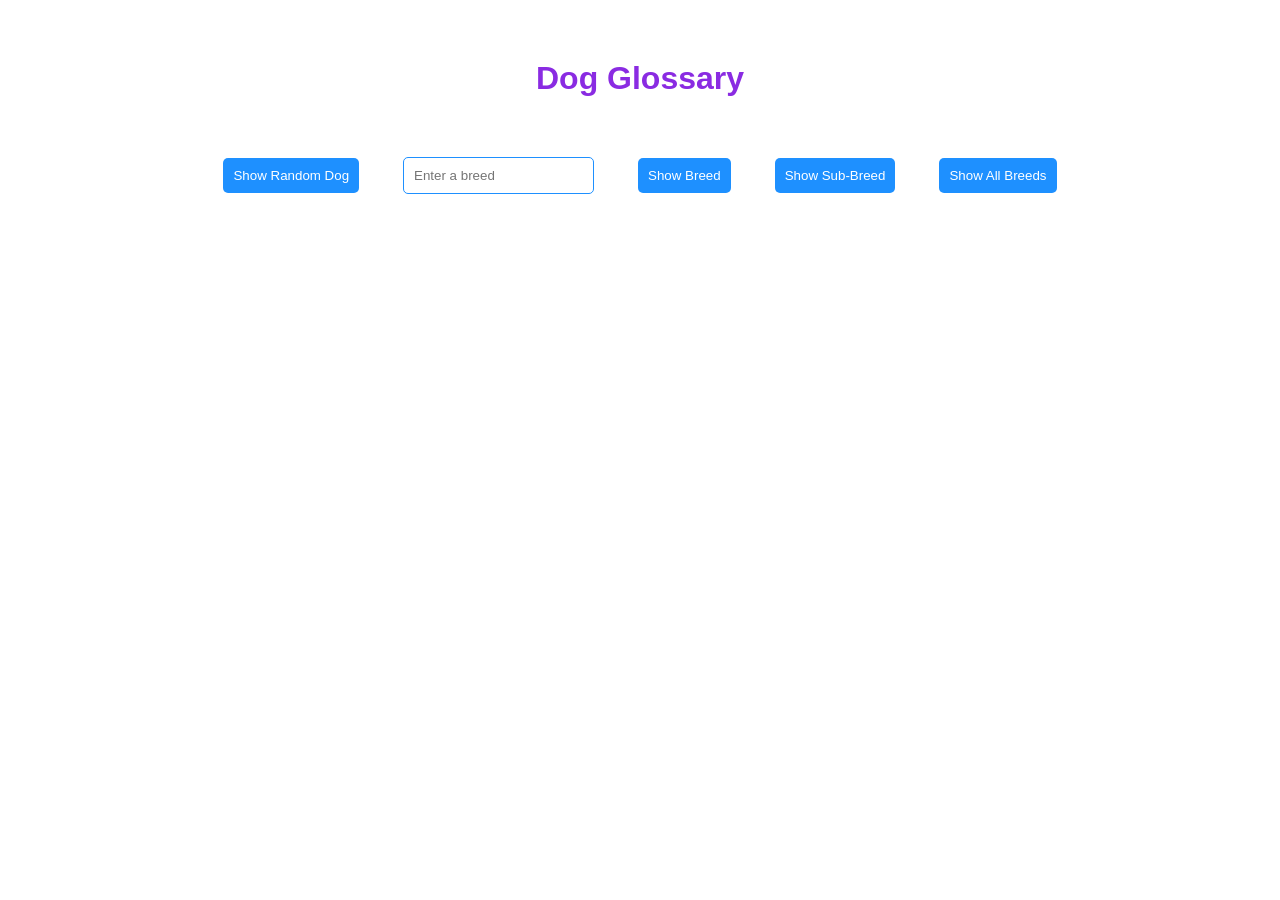
==== dog-glossary/index.html @ a4d7e816 "dog glossary project" ====
<!DOCTYPE html>
<html>
<head>
    <meta charset="utf-8">
    <title>Hello, World!</title>
    <link rel="stylesheet" href="./styles.css"></link>
</head>
<body>
<div class="page">
    <h1>Dog Glossary</h1>
    <div class="menu">
        <button type="button" id="button-random-dog" onclick="getRandomDog()">Show Random Dog</button>
        <input type="text" id="input-breed" placeholder="Enter a breed">
        <button type="button" id="button-show-breed" onclick="getDogByBreed()">Show Breed</button>
        <button type="button" id="button-show-sub-breed" onclick="getSubBreed()">Show Sub-Breed</button>
        <button type="button" id="button-show-all" onclick="showAllBreeds()">Show All Breeds</button>
    </div>
    <div id="content"></div>
</div>
<script>
    async function getRandomDog() {
        const content = document.getElementById("content");
        try {
            const result = await fetch("https://dog.ceo/api/breeds/image/random");
            const data = await result.json();
            const newImage = document.createElement("img");
            newImage.setAttribute("src", data.message);

            /*
            const tokens = data.message.split("/");
            const name = document.createElement("p");
            name.textContent = tokens[4];
            content.prepend(name);
            */

            const oldImage = document.querySelector("img");
            content.innerHTML = "";
            content.append(newImage);
        } catch (error) {
            alert(error);
        }
    }

    async function getDogByBreed() {
        let errorParagraph = document.createElement("p");
        errorParagraph.setAttribute("id", "error");

        let breed = document.getElementById("input-breed").value.toLowerCase();
        const content = document.getElementById("content");
        const url = "https://dog.ceo/api/breed/" + breed + "/images/random";
        const oldImage = document.querySelector("img");
        const error = document.getElementById("error");

        if (breed !== "") {
            try {
                const response = await fetch(url);
                if (!response.ok) {
                    content.innerHTML = "";
                    errorParagraph.textContent = "Breed not found!";
                    content.append(errorParagraph);
                } else {
                    const data = await response.json();
                    const newImage = document.createElement("img");
                    newImage.setAttribute("src", data.message);
                    content.innerHTML = "";
                    content.append(newImage);
                }
            } catch (error) {
                alert(error);
            }
        } else {
            content.innerHTML = "";
            errorParagraph.textContent = "Please enter a breed";
            content.append(errorParagraph);
        }
    }

    async function getSubBreed() {
        let errorParagraph = document.createElement("p");
        errorParagraph.setAttribute("id", "error");
        let breed = document.getElementById("input-breed").value.toLowerCase();

        const content = document.getElementById("content");
        const url = "https://dog.ceo/api/breed/" + breed + "/list";

        const oldImage = document.querySelector("img");
        const error = document.getElementById("error");

        if (breed !== "") {
            try {
                const response = await fetch(url);
                if (!response.ok) {
                    content.innerHTML = "";
                    errorParagraph.textContent = "Breed not found!";
                    content.append(errorParagraph);
                } else {
                    content.innerHTML = "";
                    const data = await response.json();
                    const subBreeds = data.message;
                    if (subBreeds.length > 0) {
                        const list = document.createElement("ol");
                        subBreeds.forEach((breed) => {
                            const li = document.createElement("li");
                            li.textContent = breed;
                            list.append(li);
                        })
                        content.append(list);
                    } else {
                        errorParagraph.textContent = "No sub-breeds found!";
                        content.append(errorParagraph);
                    }
                }
            } catch (error) {
                alert(error);
            }
        } else {
            content.innerHTML = "";
            errorParagraph.textContent = "Please enter a sub-breed!";
            content.append(errorParagraph);
        }
    }

    async function showAllBreeds() {
        const content = document.getElementById("content");
        content.innerHTML = "";
        try {
            const result = await fetch("https://dog.ceo/api/breeds/list/all");
            const data = await result.json();
            const breedObject = data.message;
            const list = document.createElement("ol");
            for (const breed in breedObject) {
                const breedItem = document.createElement("li");
                breedItem.textContent = breed;
                const subBreads = breedObject[breed];
                if (subBreads.length > 0) {
                    const subBreadList = document.createElement("ul");
                    /*
                    for (const subBreed of subBreads) {
                        const subBreedItem = document.createElement("li");
                        subBreedItem.textContent = subBreed;
                        subBreadList.append(subBreedItem);
                    } */
                    const subBreedItem = document.createElement("li");
                    subBreedItem.textContent = subBreads.toString();
                    subBreadList.append(subBreedItem);
                    breedItem.append(subBreadList);
                }
                list.append(breedItem);
                content.append(list);
            }
        } catch (error) {
            alert(error);
        }
    }
</script>
</body>
</html>
---- dog-glossary/styles.css ----
.page {
    display: flex;
    flex-direction: column;
    align-items: center;
}

img {
    max-width: 100%;
}

* {
    margin: 20px;
}

h1 {
    font-family: Arial, Helvetica, sans-serif;
    color: blueviolet;
}

button {
    background-color: dodgerblue;
    color: white;
    border: none;
    border-radius: 5px;
    padding: 10px;
}

#input-breed {
    border-radius: 5px;
    padding: 10px;
    border: dodgerblue 1px solid;
}
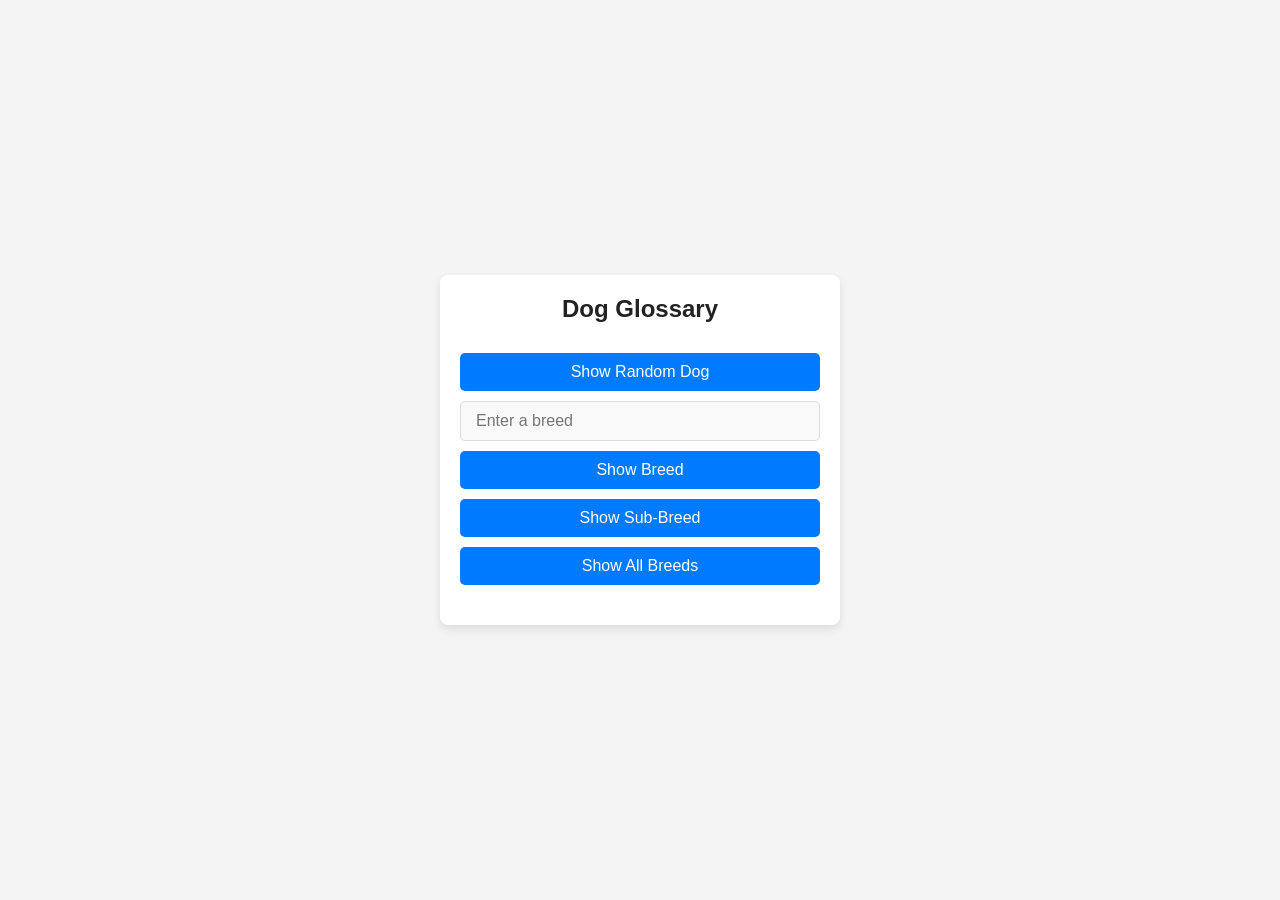
==== commit 164d8bf3: "Improve visual and functionnality of app" ====
--- a/dog-glossary/index.html
+++ b/dog-glossary/index.html
@@ -1,157 +1,384 @@
 <!DOCTYPE html>
 <html>
+
 <head>
-    <meta charset="utf-8">
-    <title>Hello, World!</title>
-    <link rel="stylesheet" href="./styles.css"></link>
+	<meta charset="utf-8">
+	<title>Hello, Dog!</title>
+	<style>
+		/* General Styles */
+		body,
+		h1,
+		button,
+		input,
+		div {
+			margin: 0;
+			padding: 0;
+			box-sizing: border-box;
+		}
+
+		body {
+			font-family: 'Roboto', sans-serif;
+			background-color: #f4f4f4;
+			color: #333;
+			display: flex;
+			justify-content: center;
+			align-items: center;
+			min-height: 100vh;
+		}
+
+		.page {
+			background-color: #fff;
+			border-radius: 8px;
+			box-shadow: 0 4px 8px rgba(0, 0, 0, 0.1);
+			padding: 20px;
+			max-width: 400px;
+			width: 100%;
+			text-align: center;
+		}
+
+		h1 {
+			font-size: 24px;
+			color: #222;
+			margin-bottom: 20px;
+			padding-bottom: 10px;
+		}
+
+		.menu {
+			display: flex;
+			flex-direction: column;
+			gap: 10px;
+			margin-bottom: 20px;
+		}
+
+		.menu button,
+		.menu input {
+			padding: 10px 15px;
+			font-size: 16px;
+			border-radius: 5px;
+			border: 1px solid #ddd;
+			transition: background-color 0.3s, border-color 0.3s;
+		}
+
+		.menu button {
+			background-color: #007bff;
+			color: white;
+			border: none;
+			cursor: pointer;
+		}
+
+		.menu button:hover {
+			background-color: #0056b3;
+		}
+
+		.menu input {
+			border: 1px solid #ddd;
+			background-color: #f9f9f9;
+		}
+
+		.menu input:focus {
+			border-color: #007bff;
+			outline: none;
+		}
+
+		#content {
+			margin-top: 20px;
+		}
+
+		#content img {
+			max-width: 100%;
+			border-radius: 8px;
+			margin-top: 20px;
+		}
+
+		#error {
+			color: #e74c3c;
+			font-weight: bold;
+		}
+
+		/* Breed List Styling */
+		#content ol {
+			list-style-type: none;
+			padding-left: 0;
+			margin-top: 20px;
+			font-size: 16px;
+			color: #333;
+		}
+
+		#content ol li {
+			padding: 10px;
+			background-color: #f9f9f9;
+			border: 1px solid #ddd;
+			border-radius: 5px;
+			margin-bottom: 8px;
+			transition: background-color 0.3s, transform 0.2s;
+			display: flex;
+			justify-content: space-between;
+			align-items: center;
+			cursor: pointer;
+		}
+
+		#content ol li:hover {
+			background-color: #e3e3e3;
+			transform: translateX(5px);
+		}
+
+		#content ol li ul {
+			list-style-type: disc;
+			padding-left: 20px;
+			margin-top: 10px;
+			color: #555;
+			display: none;
+			/* Initially hide sub-breed lists */
+		}
+
+		/* Triangle Indicator for breeds with sub-breeds */
+		#content ol li.has-subbreeds::after {
+			content: "▶";
+			font-size: 12px;
+			color: #007bff;
+			transition: transform 0.3s;
+		}
+
+		#content ol li.has-subbreeds.expanded::after {
+			transform: rotate(90deg);
+		}
+
+		#content>ol>li:nth-child(6)>ul>li {
+			text-align: center;
+			justify-content: center;
+		}
+
+		#content h1 {
+			padding: 0;
+			margin: 0;
+		}
+
+		.subbreed-card {
+			padding: 10px;
+			background-color: #ffa600c7;
+			border: 1px solid #ddd;
+			border-radius: 5px;
+			margin-bottom: 8px;
+			transition: background-color 0.3s, transform 0.2s;
+			display: flex;
+			justify-content: space-between;
+			align-items: center;
+			cursor: pointer;
+		}
+
+		/* Responsive Design */
+		@media (max-width: 500px) {
+			.page {
+				padding: 15px;
+			}
+
+			h1 {
+				font-size: 20px;
+			}
+
+			.menu button,
+			.menu input {
+				font-size: 14px;
+				padding: 8px 10px;
+			}
+
+			#content img {
+				margin-top: 15px;
+			}
+		}
+	</style>
 </head>
+
 <body>
-<div class="page">
-    <h1>Dog Glossary</h1>
-    <div class="menu">
-        <button type="button" id="button-random-dog" onclick="getRandomDog()">Show Random Dog</button>
-        <input type="text" id="input-breed" placeholder="Enter a breed">
-        <button type="button" id="button-show-breed" onclick="getDogByBreed()">Show Breed</button>
-        <button type="button" id="button-show-sub-breed" onclick="getSubBreed()">Show Sub-Breed</button>
-        <button type="button" id="button-show-all" onclick="showAllBreeds()">Show All Breeds</button>
-    </div>
-    <div id="content"></div>
-</div>
-<script>
-    async function getRandomDog() {
-        const content = document.getElementById("content");
-        try {
-            const result = await fetch("https://dog.ceo/api/breeds/image/random");
-            const data = await result.json();
-            const newImage = document.createElement("img");
-            newImage.setAttribute("src", data.message);
-
-            /*
-            const tokens = data.message.split("/");
-            const name = document.createElement("p");
-            name.textContent = tokens[4];
-            content.prepend(name);
-            */
-
-            const oldImage = document.querySelector("img");
-            content.innerHTML = "";
-            content.append(newImage);
-        } catch (error) {
-            alert(error);
-        }
-    }
-
-    async function getDogByBreed() {
-        let errorParagraph = document.createElement("p");
-        errorParagraph.setAttribute("id", "error");
-
-        let breed = document.getElementById("input-breed").value.toLowerCase();
-        const content = document.getElementById("content");
-        const url = "https://dog.ceo/api/breed/" + breed + "/images/random";
-        const oldImage = document.querySelector("img");
-        const error = document.getElementById("error");
-
-        if (breed !== "") {
-            try {
-                const response = await fetch(url);
-                if (!response.ok) {
-                    content.innerHTML = "";
-                    errorParagraph.textContent = "Breed not found!";
-                    content.append(errorParagraph);
-                } else {
-                    const data = await response.json();
-                    const newImage = document.createElement("img");
-                    newImage.setAttribute("src", data.message);
-                    content.innerHTML = "";
-                    content.append(newImage);
-                }
-            } catch (error) {
-                alert(error);
-            }
-        } else {
-            content.innerHTML = "";
-            errorParagraph.textContent = "Please enter a breed";
-            content.append(errorParagraph);
-        }
-    }
-
-    async function getSubBreed() {
-        let errorParagraph = document.createElement("p");
-        errorParagraph.setAttribute("id", "error");
-        let breed = document.getElementById("input-breed").value.toLowerCase();
-
-        const content = document.getElementById("content");
-        const url = "https://dog.ceo/api/breed/" + breed + "/list";
-
-        const oldImage = document.querySelector("img");
-        const error = document.getElementById("error");
-
-        if (breed !== "") {
-            try {
-                const response = await fetch(url);
-                if (!response.ok) {
-                    content.innerHTML = "";
-                    errorParagraph.textContent = "Breed not found!";
-                    content.append(errorParagraph);
-                } else {
-                    content.innerHTML = "";
-                    const data = await response.json();
-                    const subBreeds = data.message;
-                    if (subBreeds.length > 0) {
-                        const list = document.createElement("ol");
-                        subBreeds.forEach((breed) => {
-                            const li = document.createElement("li");
-                            li.textContent = breed;
-                            list.append(li);
-                        })
-                        content.append(list);
-                    } else {
-                        errorParagraph.textContent = "No sub-breeds found!";
-                        content.append(errorParagraph);
-                    }
-                }
-            } catch (error) {
-                alert(error);
-            }
-        } else {
-            content.innerHTML = "";
-            errorParagraph.textContent = "Please enter a sub-breed!";
-            content.append(errorParagraph);
-        }
-    }
-
-    async function showAllBreeds() {
-        const content = document.getElementById("content");
-        content.innerHTML = "";
-        try {
-            const result = await fetch("https://dog.ceo/api/breeds/list/all");
-            const data = await result.json();
-            const breedObject = data.message;
-            const list = document.createElement("ol");
-            for (const breed in breedObject) {
-                const breedItem = document.createElement("li");
-                breedItem.textContent = breed;
-                const subBreads = breedObject[breed];
-                if (subBreads.length > 0) {
-                    const subBreadList = document.createElement("ul");
-                    /*
-                    for (const subBreed of subBreads) {
-                        const subBreedItem = document.createElement("li");
-                        subBreedItem.textContent = subBreed;
-                        subBreadList.append(subBreedItem);
-                    } */
-                    const subBreedItem = document.createElement("li");
-                    subBreedItem.textContent = subBreads.toString();
-                    subBreadList.append(subBreedItem);
-                    breedItem.append(subBreadList);
-                }
-                list.append(breedItem);
-                content.append(list);
-            }
-        } catch (error) {
-            alert(error);
-        }
-    }
-</script>
+	<div class="page">
+		<h1>Dog Glossary</h1>
+		<div class="menu">
+			<button type="button" id="button-random-dog" onclick="getRandomDog()">Show Random Dog</button>
+			<input type="text" id="input-breed" placeholder="Enter a breed">
+			<button type="button" id="button-show-breed" onclick="getDogByBreed()">Show Breed</button>
+			<button type="button" id="button-show-sub-breed" onclick="getSubBreed()">Show Sub-Breed</button>
+			<button type="button" id="button-show-all" onclick="showAllBreeds()">Show All Breeds</button>
+		</div>
+		<div id="content"></div>
+	</div>
+	<script>
+		async function getRandomDog() {
+			const content = document.getElementById("content");
+			try {
+				const result = await fetch("https://dog.ceo/api/breeds/image/random");
+				const data = await result.json();
+				const newImage = document.createElement("img");
+				newImage.setAttribute("src", data.message);
+
+				const oldImage = document.querySelector("img");
+				content.innerHTML = "";
+				content.append(newImage);
+
+				const tokens = data.message.split("/");
+				const dogTitle = document.createElement("h1");
+				dogTitle.innerText = tokens[4]
+				content.prepend(dogTitle);
+
+				document.getElementById("input-breed").value = tokens[4];
+			} catch (error) {
+				alert(error);
+			}
+		}
+
+		async function getDogByBreed() {
+			let errorParagraph = document.createElement("p");
+			errorParagraph.setAttribute("id", "error");
+
+			let breed = document.getElementById("input-breed").value.toLowerCase();
+			const content = document.getElementById("content");
+			const url = "https://dog.ceo/api/breed/" + breed + "/images/random";
+			const oldImage = document.querySelector("img");
+			const error = document.getElementById("error");
+
+			if (breed !== "") {
+				try {
+					const response = await fetch(url);
+					if (!response.ok) {
+						content.innerHTML = "";
+						errorParagraph.textContent = "Breed not found!";
+						content.append(errorParagraph);
+					} else {
+						const data = await response.json();
+						const newImage = document.createElement("img");
+						newImage.setAttribute("src", data.message);
+						content.innerHTML = "";
+						content.append(newImage);
+
+						const tokens = data.message.split("/");
+						const dogTitle = document.createElement("h1");
+						dogTitle.innerText = tokens[4]
+						content.prepend(dogTitle);
+					}
+				} catch (error) {
+					alert(error);
+				}
+			} else {
+				content.innerHTML = "";
+				errorParagraph.textContent = "Please enter a breed";
+				content.append(errorParagraph);
+			}
+		}
+
+		// Existing functions...
+
+		async function getSubBreed() {
+			let errorParagraph = document.createElement("p");
+			errorParagraph.setAttribute("id", "error");
+			let breed = document.getElementById("input-breed").value.toLowerCase();
+
+			const content = document.getElementById("content");
+			const url = "https://dog.ceo/api/breed/" + breed + "/list";
+
+			content.innerHTML = "";
+
+			if (breed !== "") {
+				try {
+					const response = await fetch(url);
+					if (!response.ok) {
+						errorParagraph.textContent = "Breed not found!";
+						content.append(errorParagraph);
+					} else {
+						const data = await response.json();
+						const subBreeds = data.message;
+						if (subBreeds.length > 0) {
+							subBreeds.forEach(subBreed => {
+								const subBreedCard = document.createElement("div");
+								subBreedCard.className = "subbreed-card";
+								subBreedCard.textContent = subBreed;
+								subBreedCard.addEventListener('click', () => fetchSubBreedImage(breed, subBreed));
+								content.append(subBreedCard);
+							});
+						} else {
+							errorParagraph.textContent = "No sub-breeds found!";
+							content.append(errorParagraph);
+						}
+					}
+				} catch (error) {
+					alert(error);
+				}
+			} else {
+				errorParagraph.textContent = "Please enter a breed!";
+				content.append(errorParagraph);
+			}
+		}
+
+		async function showAllBreeds() {
+			const content = document.getElementById("content");
+			content.innerHTML = "";
+			try {
+				const result = await fetch("https://dog.ceo/api/breeds/list/all");
+				const data = await result.json();
+				const breedObject = data.message;
+				const list = document.createElement("ol");
+
+				for (const breed in breedObject) {
+					const breedItem = document.createElement("li");
+					breedItem.textContent = breed;
+					const subBreeds = breedObject[breed];
+					if (subBreeds.length > 0) {
+						breedItem.classList.add('has-subbreeds');
+
+						breedItem.addEventListener('click', function () {
+							this.classList.toggle('expanded');
+
+							const existingSubBreedCards = document.querySelectorAll(`.subbreed-card[data-breed="${breed}"]`);
+							if (existingSubBreedCards.length > 0) {
+								existingSubBreedCards.forEach(card => card.remove());
+							} else {
+								subBreeds.forEach(subBreed => {
+									const subBreedCard = document.createElement("div");
+									subBreedCard.className = "subbreed-card";
+									subBreedCard.setAttribute("data-breed", breed);
+									subBreedCard.textContent = subBreed;
+									subBreedCard.addEventListener('click', (event) => {
+										event.stopPropagation(); // Prevent triggering the breed click
+										fetchSubBreedImage(breed, subBreed);
+									});
+									list.insertBefore(subBreedCard, breedItem.nextSibling);
+								});
+							}
+						});
+					} else {
+						breedItem.addEventListener('click', () => fetchSubBreedImage(breed, ''));
+					}
+					list.append(breedItem);
+				}
+				content.append(list);
+			} catch (error) {
+				alert(error);
+			}
+		}
+
+		async function fetchSubBreedImage(breed, subBreed) {
+			const content = document.getElementById("content");
+			const url = subBreed
+				? `https://dog.ceo/api/breed/${breed}/${subBreed}/images/random`
+				: `https://dog.ceo/api/breed/${breed}/images/random`;
+
+			try {
+				const response = await fetch(url);
+				const data = await response.json();
+				const imageUrl = data.message;
+				content.innerHTML = ""; // Clear previous content
+				const imgElement = document.createElement("img");
+				imgElement.src = imageUrl;
+				imgElement.alt = `${subBreed ? subBreed : breed}`;
+				content.append(imgElement);
+
+				const tokens = data.message.split("/");
+				const dogTitle = document.createElement("h1");
+				dogTitle.innerText = tokens[4]
+				content.prepend(dogTitle);
+			} catch (error) {
+				alert(error);
+			}
+		}
+	</script>
 </body>
-</html>+
+</html>
